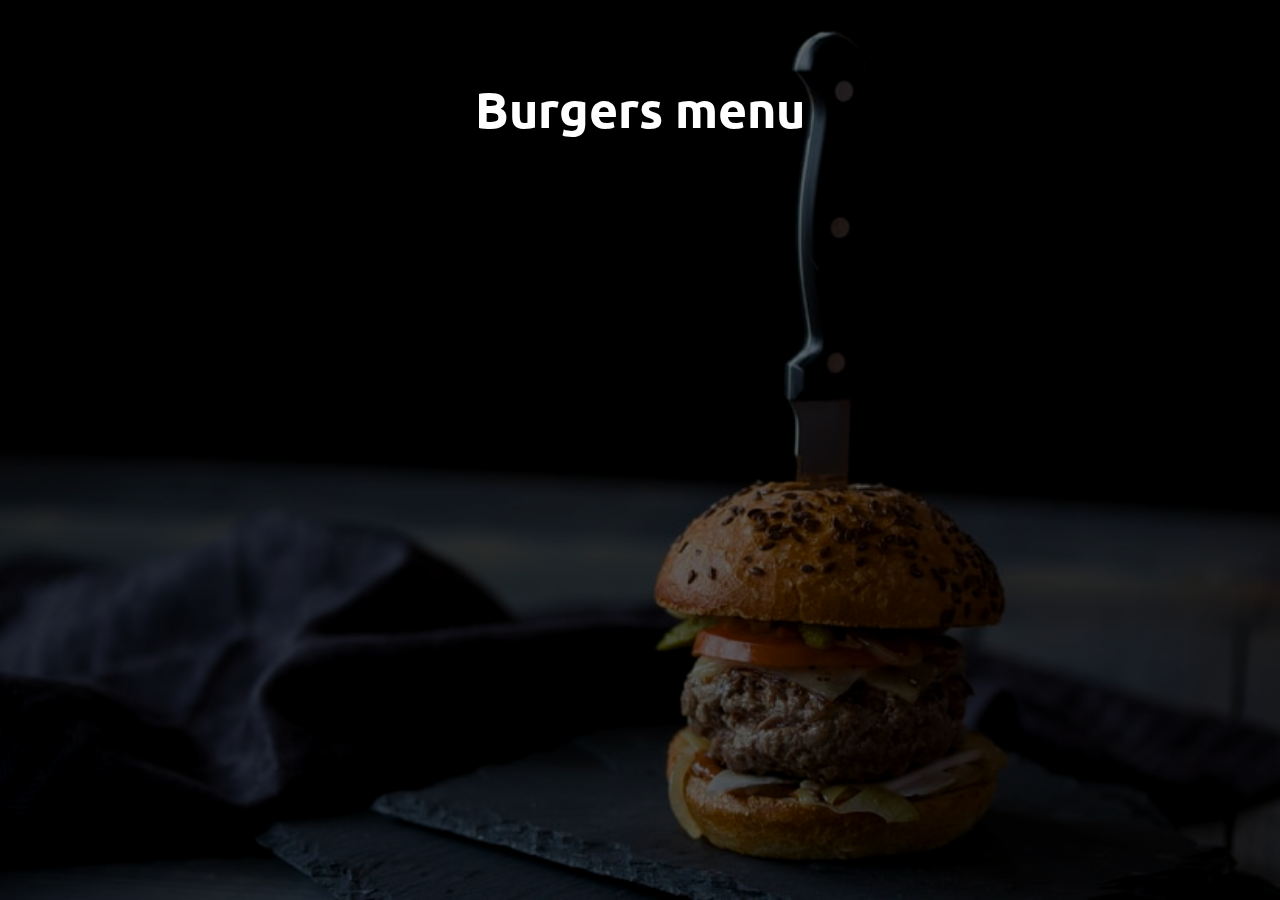
==== menu.html @ d87d6975 "added menu page" ====
<!DOCTYPE html>
<html lang="en">
<head>
    <meta charset="UTF-8">
    <meta http-equiv="X-UA-Compatible" content="IE=edge">
    <meta name="viewport" content="width=device-width, initial-scale=1.0">
    <title>Menu</title>
    <link rel="stylesheet" href="assets/css/normalize.css">
    <link rel="stylesheet" href="assets/css/style.css">
</head>
<body>
    <div class="hero__menu">
        <div class="overlay__menu">
            <div class="header__menu">
                <h1>Burgers menu</h1>
            </div>
        </div>

    </div>
    
</body>
</html>
---- assets/css/style.css ----
/* body, html{
    margin: 0;
    padding: 0;
} */
@font-face {
  font-family: "Ubuntu-Bold";
  src: url(..//fonts/Ubuntu/Ubuntu-Bold.ttf);
}
@font-face {
  font-family: "Ubuntu-Medium";
  src: url(..//fonts/Ubuntu/Ubuntu-Medium.ttf);
}
@font-face {
  font-family: "Ubuntu-Regular";
  src: url(..//fonts/Ubuntu/Ubuntu-Regular.ttf);
}
h1,
h2,
h3,
h4,
h5,
h6,
p {
  padding: 0;
  margin: 0;
  color: #fff;
}
.hero .hero__overlay nav {
  display: inline-block;
  width: 100%;
  font-family: "Ubuntu-Medium";
  text-align: center;
}
.hero .hero__overlay nav ul li {
  display: inline-block;
}
.hero .hero__overlay nav ul li a {
  color: #fff;
  padding-right: 10px;
  text-decoration: none;
  transition: 0.3s;
}
.hero .hero__overlay nav ul li a:hover {
  color: rgb(255, 94, 0);
}
.hero {
  width: 100%;
  height: 100vh;
  background-image: url(../images/burger.jfif);
  background-repeat: no-repeat;
  background-position: center;
  background-size: cover;
}
.hero .hero__overlay {
  width: 100%;
  height: 100%;
  background-color: rgba(0, 0, 0, 0.6);
}
.hero .hero__overlay .hero__content {
  text-align: center;
  padding-top: 200px;
}
.hero .hero__overlay .hero__content h1 {
  font-size: 50px;
  font-family: "Ubuntu-Bold";
  padding-bottom: 20px;
}
.hero .hero__overlay .hero__content p {
  font-size: 20px;
  font-family: "Ubuntu-Medium";
  padding-bottom: 30px;
}
.hero .hero__overlay .hero__content a {
  background-color: transparent;
  border: 1px solid rgb(255, 94, 0);
  color: white;
  font-family: "Ubuntu-Medium";
  padding: 10px 40px 10px 40px;
  text-decoration: none;
  transition: 0.3s;
}
.hero .hero__overlay .hero__content a:hover {
  background-color: rgb(255, 94, 0);
}
.hero__menu {
  width: 100%;
  height: 100vh;
  background-image: url(../images/burger.jfif);
  background-repeat: no-repeat;
  background-position: center;
  background-size: cover;
}
.hero__menu .overlay__menu {
  width: 100%;
  height: 100%;
  background-color: rgba(0, 0, 0, 0.6);
}
.hero__menu .overlay__menu .header__menu {
  text-align: center;
  padding-top: 80px;
}
.hero__menu .overlay__menu .header__menu h1 {
  font-size: 50px;
  font-family: "Ubuntu-Bold";
  padding-bottom: 20px;
}
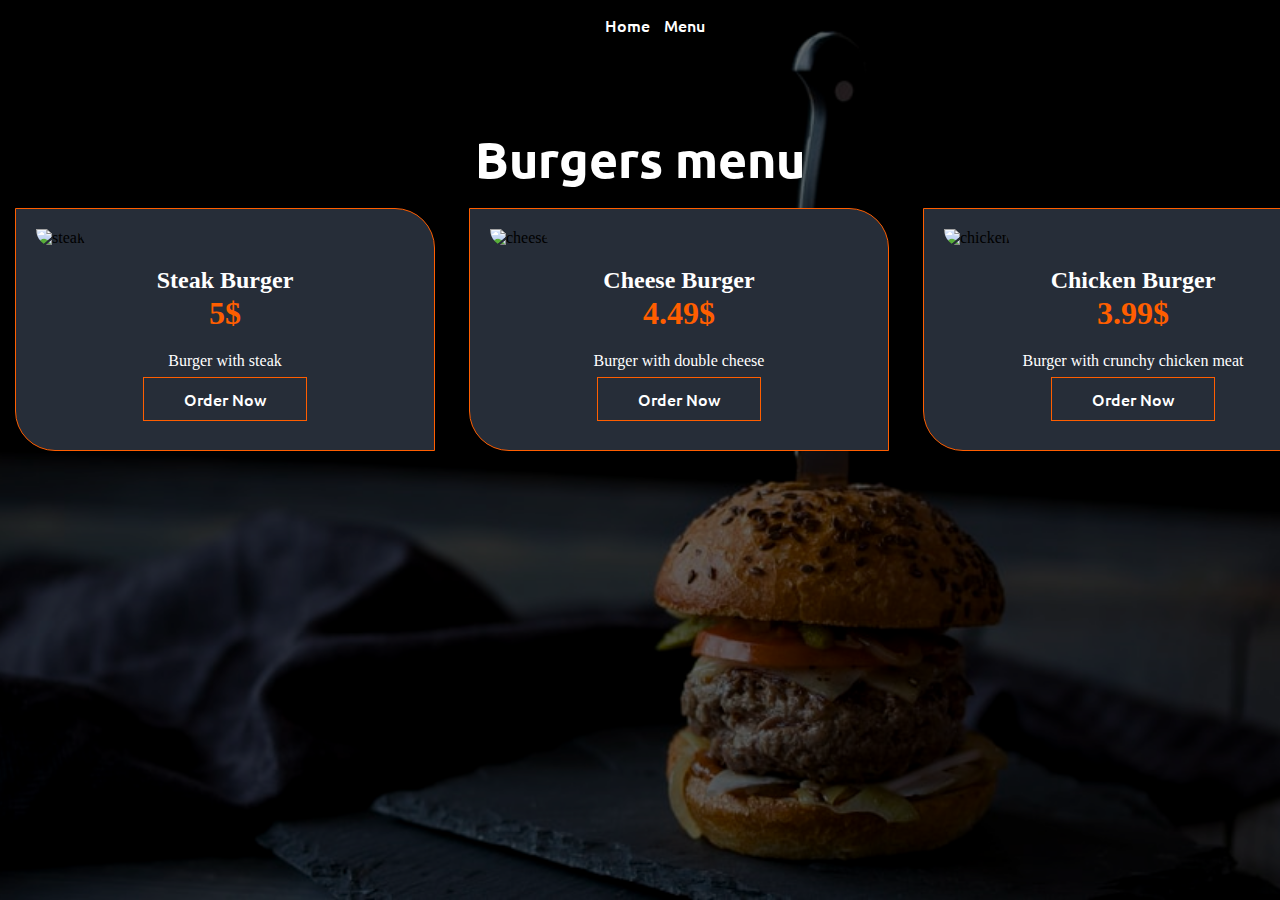
==== commit e58f5c4f: "added cards to menu page" ====
--- a/menu.html
+++ b/menu.html
@@ -11,12 +11,66 @@
 <body>
     <div class="hero__menu">
         <div class="overlay__menu">
+            <nav>
+                <ul>
+                    <li><a href="index.html">Home</a></li>
+                    <li><a href="menu.html">Menu</a></li>
+                </ul>
+            </nav>
             <div class="header__menu">
                 <h1>Burgers menu</h1>
+
+            </div>
+            <div class="products__body">
+                <div class="products__cards">
+                    <div class="products__cards__inner">
+                        <div class="products__cards__img">
+                            <img src="..//hero-card-repository-main/assets/images/steak.jpg" alt="steak">
+                        </div>
+                        <div class="product__card__content">
+                            <h2>Steak Burger</h2>
+                            <h1>5$</h1>
+                            <p>Burger with steak</p>
+                            <a href="">Order Now</a>
+                        </div>
+                    </div>
+    
+                
+                </div>
+                <div class="products__cards">
+                    <div class="products__cards__inner">
+                        <div class="products__cards__img">
+                            <img src="..//hero-card-repository-main/assets/images/cheese.jpg" alt="cheese">
+                        </div>
+                        <div class="product__card__content">
+                            <h2>Cheese Burger</h2>
+                            <h1>4.49$</h1>
+                            <p>Burger with double cheese</p>
+                            <a href="">Order Now</a>
+                        </div>
+                    </div>
+    
+                
+                </div>  
+                <div class="products__cards">
+                    <div class="products__cards__inner">
+                        <div class="products__cards__img">
+                            <img src="..//hero-card-repository-main/assets/images/chicken.jpg" alt="chicken">
+                        </div>
+                        <div class="product__card__content">
+                            <h2>Chicken Burger</h2>
+                            <h1>3.99$</h1>
+                            <p>Burger with crunchy chicken meat</p>
+                            <a href="">Order Now</a>
+                        </div>
+                    </div>
+    
+                
+                </div>
             </div>
         </div>
-
-    </div>
+ </div>
+    
     
 </body>
 </html>--- a/assets/css/style.css
+++ b/assets/css/style.css
@@ -104,3 +104,79 @@
   font-family: "Ubuntu-Bold";
   padding-bottom: 20px;
 }
+.hero__menu .overlay__menu nav {
+  display: inline-block;
+  width: 100%;
+  font-family: "Ubuntu-Medium";
+  text-align: center;
+}
+.hero__menu .overlay__menu ul li {
+  display: inline-block;
+}
+.hero__menu .overlay__menu ul li a {
+  color: #fff;
+  padding-right: 10px;
+  text-decoration: none;
+  transition: 0.3s;
+}
+.hero__menu .overlay__menu ul li a:hover {
+  color: rgb(255, 94, 0);
+  .
+}
+.products__body{
+    width: 1400px;
+    margin: auto;
+}
+.products__cards {
+  width: 30%;
+  padding: 0px 15px;
+  display: inline-block;
+}
+.products__cards .products__cards__inner {
+  background-color: #262d38;
+  padding: 20px;
+  border: 1px solid rgb(255, 94, 0);
+  border-top-right-radius: 40px;
+  border-bottom-left-radius: 40px;
+
+}
+.products__cards .products__cards__inner .products__cards__img img{
+    width: 370px;  
+    height: 270px; 
+    border-top-right-radius: 40px;
+  border-bottom-left-radius: 40px;
+}
+.products__cards .products__cards__inner .product__card__content{
+    text-align: center ;
+    padding: 20px;
+}
+.products__cards .products__cards__inner .product__card__content h3{
+    font-size: 15px;
+  font-family: "Ubuntu-Bold";
+  padding-bottom: 20px;
+}
+
+.products__cards .products__cards__inner .product__card__content a{
+    background-color: transparent;
+    border: 1px solid rgb(255, 94, 0);
+    color: white;
+    font-family: "Ubuntu-Medium";
+    padding: 10px 40px 10px 40px;
+    text-decoration: none;
+    transition: 0.3s;
+    
+}
+.products__cards .products__cards__inner .product__card__content a:hover{
+    background-color: rgb(255, 94, 0);
+}
+.products__cards .products__cards__inner .product__card__content p{
+    margin: 20px;
+ 
+}
+.products__cards .products__cards__inner .product__card__content h1{
+    color: rgb(255, 94, 0);
+}
+.products__cards .products__cards__inner .products__cards__img img:hover{
+    border: 1px solid rgb(255, 94, 0);
+ 
+}
